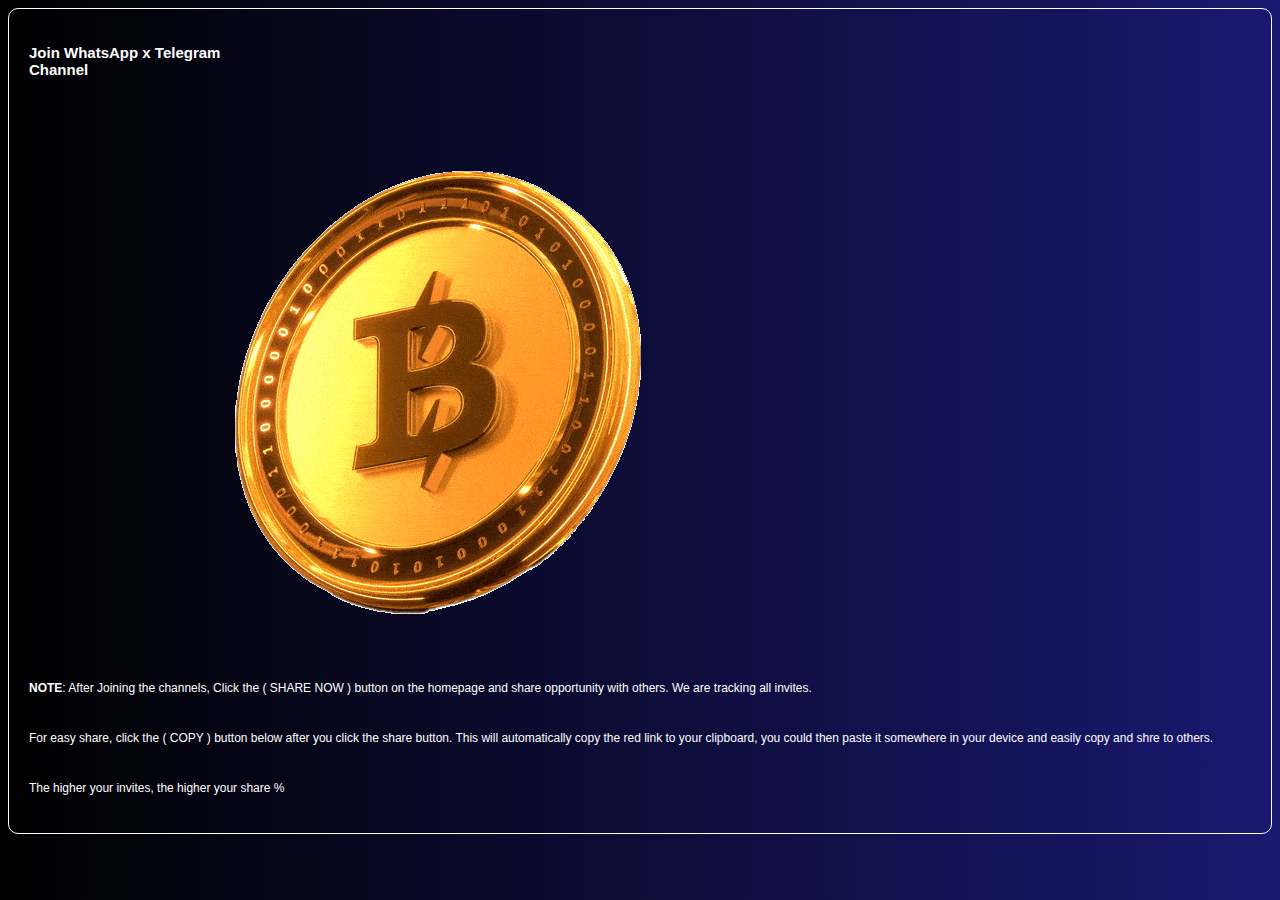
==== xyz.html @ 1cf80c67 "Add files via upload" ====
<!DOCTYPE html>
<html lang="en">
<head>
    <meta charset="UTF-8">
    <meta name="viewport" content="width=device-width, initial-scale=1"/>
    <link rel="stylesheet" href="https://cdnjs.cloudflare.com/ajax/libs/font-awesome/6.4.2/css/all.min.css" integrity="sha512-z3gLpd7yknf1YoNbCzqRKc4qyor8gaKU1qmn+CShxbuBusANI9QpRohGBreCFkKxLhei6S9CQXFEbbKuqLg0DA==" crossorigin="anonymous" referrerpolicy="no-referrer"/>
    <link rel="stylesheet" href="style.css">
    <link rel="icon" type="image/x-icon" href="fish.jpeg">
    <title>BLUE SHARK | SHARE</title>
</head>
<body>
    <style>
        #what {
            color: green;
            font-size: 50px;
        }
        
        #tele {
            color: blue;
            font-size: 50px;
        }
        
        .btn {
            display: flex;
            flex-direction: row;
            justify-content: space-around;
        }
    </style>
    
    
    
    <div class="share">
        <div class="flex">
            <p><b>Join WhatsApp x Telegram <br> Channel</b></p>
            <a href="./index.html"><i id="back" class="fa-solid fa-xmark"></i></a>
        </div>            
        
        <img class="globe" src="token.gif">
        
        <p class="bot"><b>NOTE</b>: After Joining the channels, Click the ( SHARE NOW ) button on the homepage and share opportunity with others. We are tracking all invites. <br> <br>For easy share, click the ( COPY ) button below after you click the share button. This will automatically copy the red link to your clipboard, you could then paste it somewhere in your device and easily copy and shre to others.<br> <br> The higher your invites, the higher your share %</p>
        <div class="btn">
            <a href="https://chat.whatsapp.com/FIgCVaY6wVkCHm4lNuwcGP"><i id="what" class="fa-brands fa-square-whatsapp"></i></a>
            <a href="https://t.me/BluesharkShare"><i id="tele" class="fa-brands fa-telegram"></i></a>
        </div>
    </div>
    
</body>
</html>
---- style.css ----
body {
    background: linear-gradient(to left, #191970, #000000);
    color: white;
    font-family: "Lato", sans-serif;
    font-size: 15px;
}

.header {
    background-color: #000000;
    position: fixed; 
    top: 10px;
    right: 10px;
    left: 10px;
    border: solid 2px #191970;
    border-radius: 10px;
    display: flex; 
    flex-direction: row;
    justify-content: space-between;
    padding-left: 10px;
    padding-right: 10px;
    z-index: 777;
}

i {
    margin-top: 15px;
}

.company-name {
    font-weight: bold;
    font-size: 15px;
}

.join {
    background: linear-gradient(to right, #000000, #191970);
    width: 90%;
    height: 50px;
    border-color: black;
    border-radius: 10px;
    padding: 5px;
    color: white;
    font-size: 14px;
    outline: none;
}

.shareSite {
    background: linear-gradient(to right, #000000, #191970);
    width: 90%;
    height: 50px;
    border-color: black;
    border-radius: 10px;
    padding: 5px;
    color: white;
    font-size: 14px;
    outline: none;
}

footer {
    position: fixed;
    bottom: 0;
    left: 0;
    right: 0;
    padding-bottom: 10px;
    padding-left: 30px;
}

.token {
    max-width: 100%;
}

.mini {
    margin-top: 20px;
    padding-left: 20px;
    padding-right: 20px;
}

.token2 {
    max-width: 20%;
    position: absolute;
    top: 80px;
    left: 20px;
}

.token3 {
    max-width: 20%;
    position: absolute;
    top: 80px;
    right: 20px;
} 

.token4 {
    max-width: 20%;
    position: absolute;
    top: 210px;
    left: 20px;
}

.token5 {
    max-width: 20%;
    position: absolute;
    top: 210px;
    right: 20px;
}

h5 {
    text-align: center;
}

.mini2 {
    padding-left: 20px;
    padding-right: 20px;
}

.mini3 {
    padding-left: 20px;
    padding-right: 20px;
    margin-bottom: 150px;
}

.note {
    line-height: 25px;    
    margin-bottom: 50px;
}

.globe {
    max-width: 100%;
}

.sha {
    max-width: 100%;
}

.share {
    padding-left: 20px;
    padding-right: 20px;
    background: linear-gradient(to left, #191970, #000000);
    padding-top: 20px;
    padding-bottom: 20px;
    transition: 0.5s;
    border: solid 0.5px white;
    border-radius: 10px;
}

.nom {
    padding-left: 20px;
    padding-right: 20px;
}

.seen {
    position: fixed;
    opacity: 0.9;
    top: 0;
    bottom: 0;
    left: 0;
    right: 0;
    background-color: black;
    z-index: 888;
    display: none;
}

.flex {
    display: flex;
    flex-direction: row;
    justify-content: space-between;
}

a {
    color: red;
    text-decoration: none;
}

a:hover {
    color: gray;
}

.important {
    font-weight: bold;
    color: gray;
    text-align: center;
}

.dollar {
    max-width: 100%;
    margin-top: -100px;
}

.tip {
    text-align: center;
    margin-top: 80px;
    font-weight: bold;
    letter-spacing: 5px;
    font-size: 15px;
}

.result {
    display: none;
}

.bot {
    font-size: 12px;
    line-height: 25px;
    margin-top: -20px;

#back {
    position: fixed;
    right: 10px;
}

.btn {
    display: flex;
    flex-direction: row;
    justify-content: space-between;
}

#what {
    background-color: green;
    color: white;
    font-size: 20px;
}
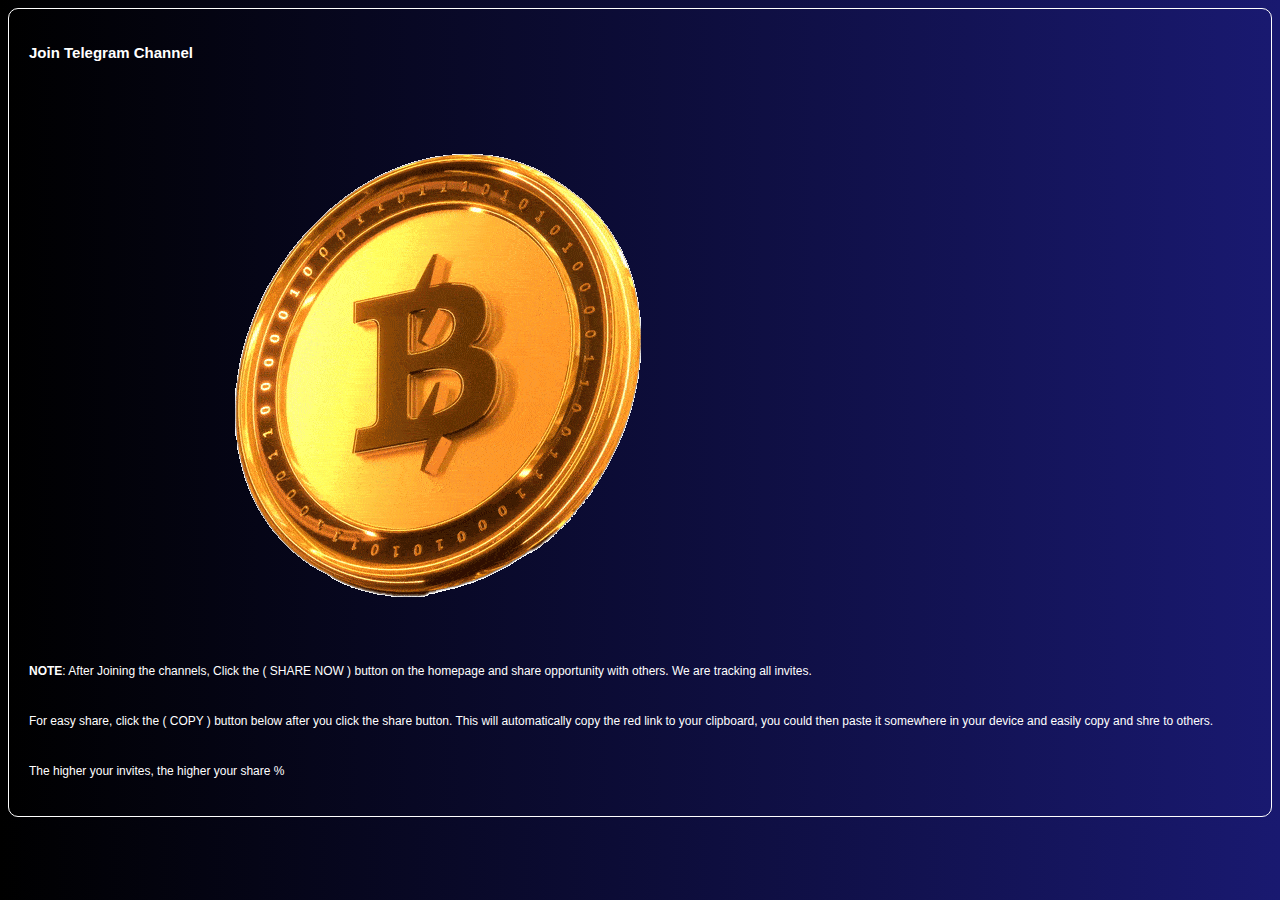
==== commit 366d7612: "Update xyz.html" ====
--- a/xyz.html
+++ b/xyz.html
@@ -10,11 +10,6 @@
 </head>
 <body>
     <style>
-        #what {
-            color: green;
-            font-size: 50px;
-        }
-        
         #tele {
             color: blue;
             font-size: 50px;
@@ -31,7 +26,7 @@
     
     <div class="share">
         <div class="flex">
-            <p><b>Join WhatsApp x Telegram <br> Channel</b></p>
+            <p><b>Join Telegram Channel</b></p>
             <a href="./index.html"><i id="back" class="fa-solid fa-xmark"></i></a>
         </div>            
         
@@ -39,10 +34,9 @@
         
         <p class="bot"><b>NOTE</b>: After Joining the channels, Click the ( SHARE NOW ) button on the homepage and share opportunity with others. We are tracking all invites. <br> <br>For easy share, click the ( COPY ) button below after you click the share button. This will automatically copy the red link to your clipboard, you could then paste it somewhere in your device and easily copy and shre to others.<br> <br> The higher your invites, the higher your share %</p>
         <div class="btn">
-            <a href="https://chat.whatsapp.com/FIgCVaY6wVkCHm4lNuwcGP"><i id="what" class="fa-brands fa-square-whatsapp"></i></a>
             <a href="https://t.me/BluesharkShare"><i id="tele" class="fa-brands fa-telegram"></i></a>
         </div>
     </div>
     
 </body>
-</html>+</html>
